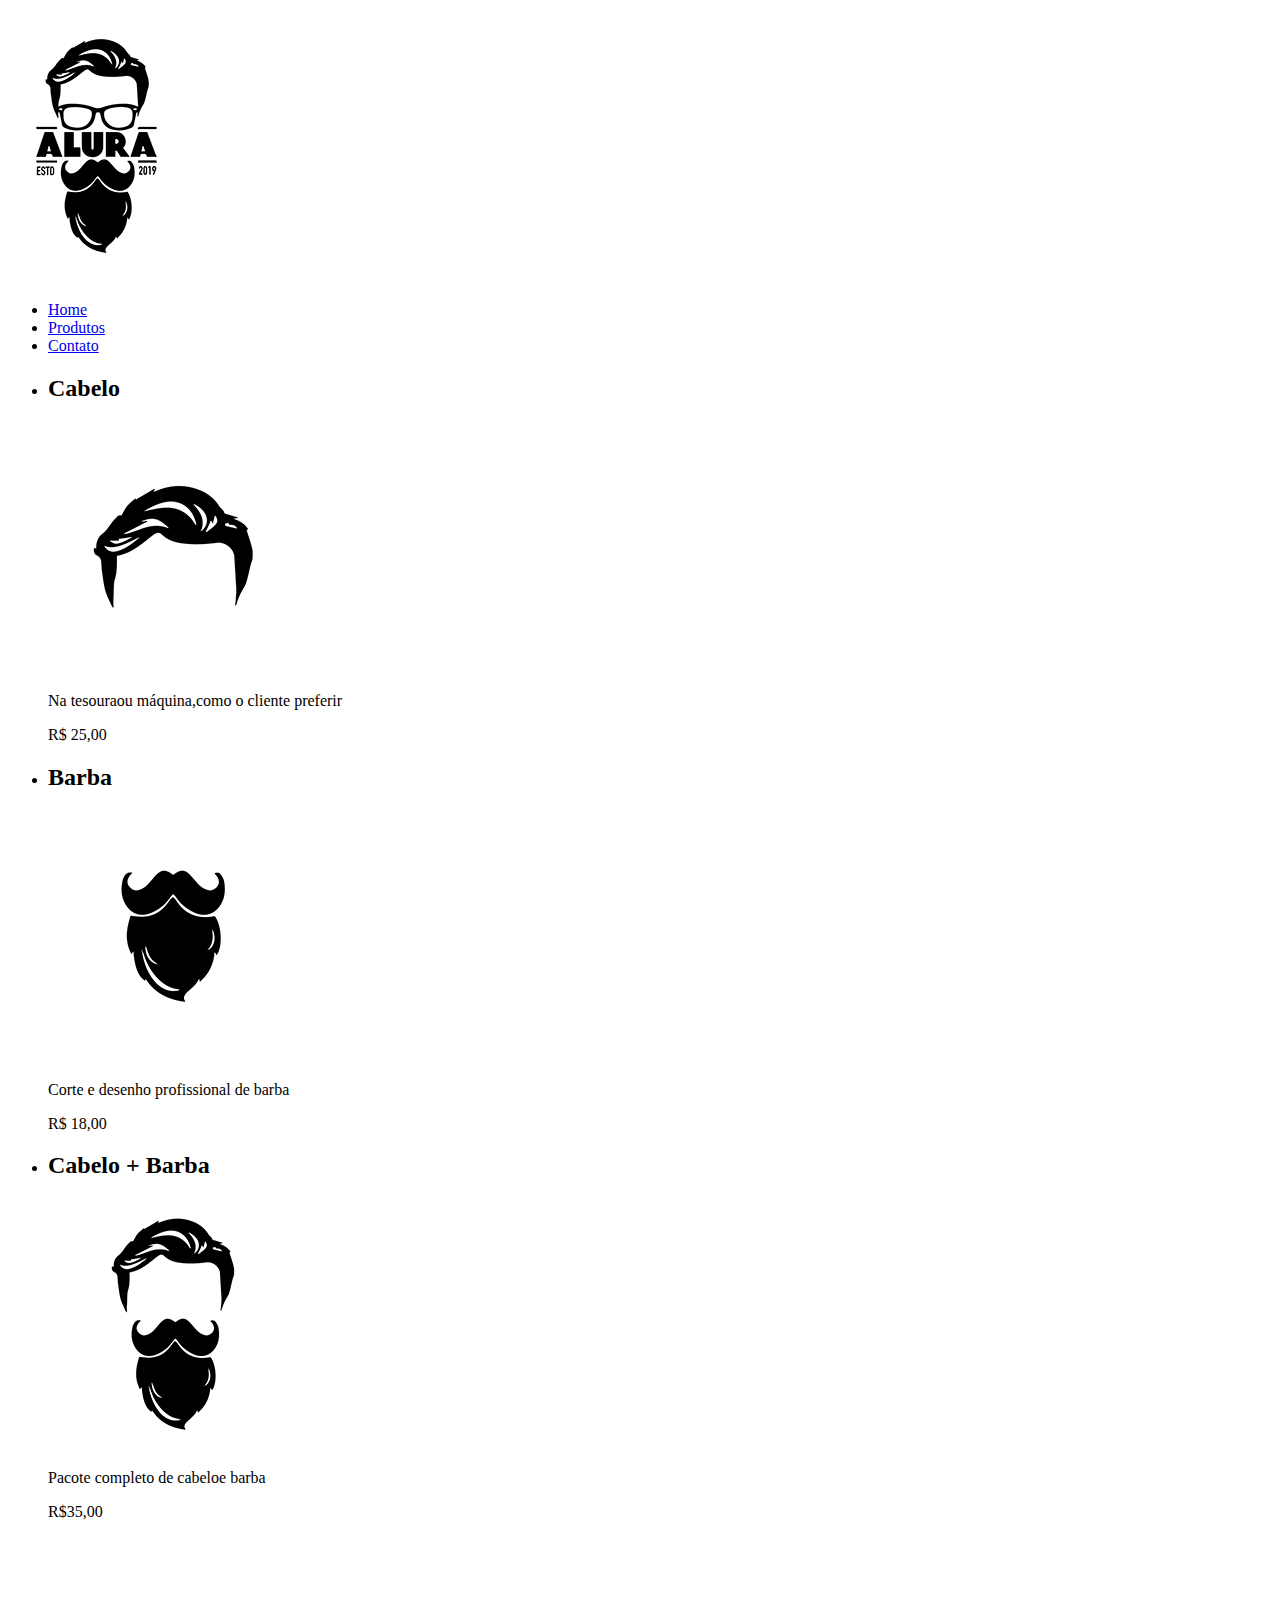
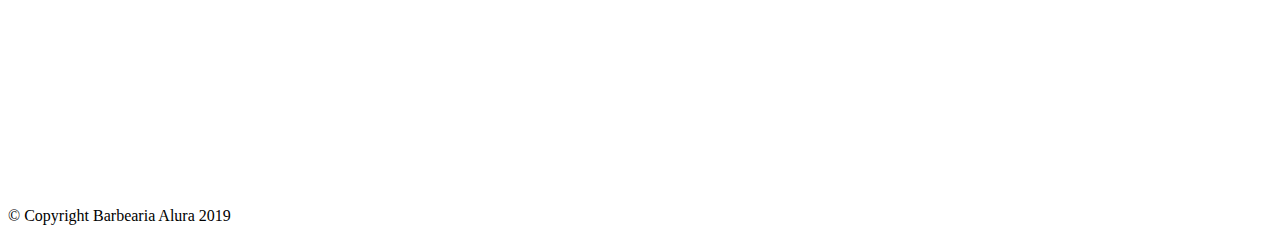
==== index.html @ 2c60d9ad "Add files via upload" ====
<!DOCTYPE html>
<html>
    <head>
    <meta charset="utf-8">
    <title>Produtos - Barbearia alura</title>
   
    <link rel="stylesheet" href="reset.css">
    <link rel="stylesheet" href="produtos.css">
    </head>
    <body> 
      <header>
        <div class="caixa">
          <h1><img src="logo.png"></h1>

           <nav>
             <ul>
                <li><a href="index.html">Home</a></li>
                <li><a href="produtos.html">Produtos</a></li>
                <li><a href="contato.html">Contato</a></li>
              </ul>
            </nav>
          </div>
      </header>
   
   <main>
      <ul class="produtos">
        <li>
            <h2>Cabelo</h2>
            <img src="cabelo.jpg">
            <p class="produto-descricao">Na tesouraou máquina,como o cliente preferir</p>
            <p class="produto-preco">R$ 25,00</p>
        </li>
        <li>
            <h2>Barba</h2>
            <img src="barba.jpg">
            <p class="produto-descricao">Corte e desenho profissional de barba</p>
            <p class="produto-preco">R$ 18,00</p>
        </li>
        <li>
            <h2>Cabelo + Barba</h2>
            <img src="cabelo+barba.jpg">
            <p class="produto-descricao">Pacote completo de cabeloe barba</p>
            <p class="produto-preco">R$35,00</p>
        </li>
    </ul>
    </main>

    <footer>
      <img src="logo-branco.png">
      <p class="copyright">&copy; Copyright Barbearia Alura 2019</p>
    </footer>
   </body>
</html>
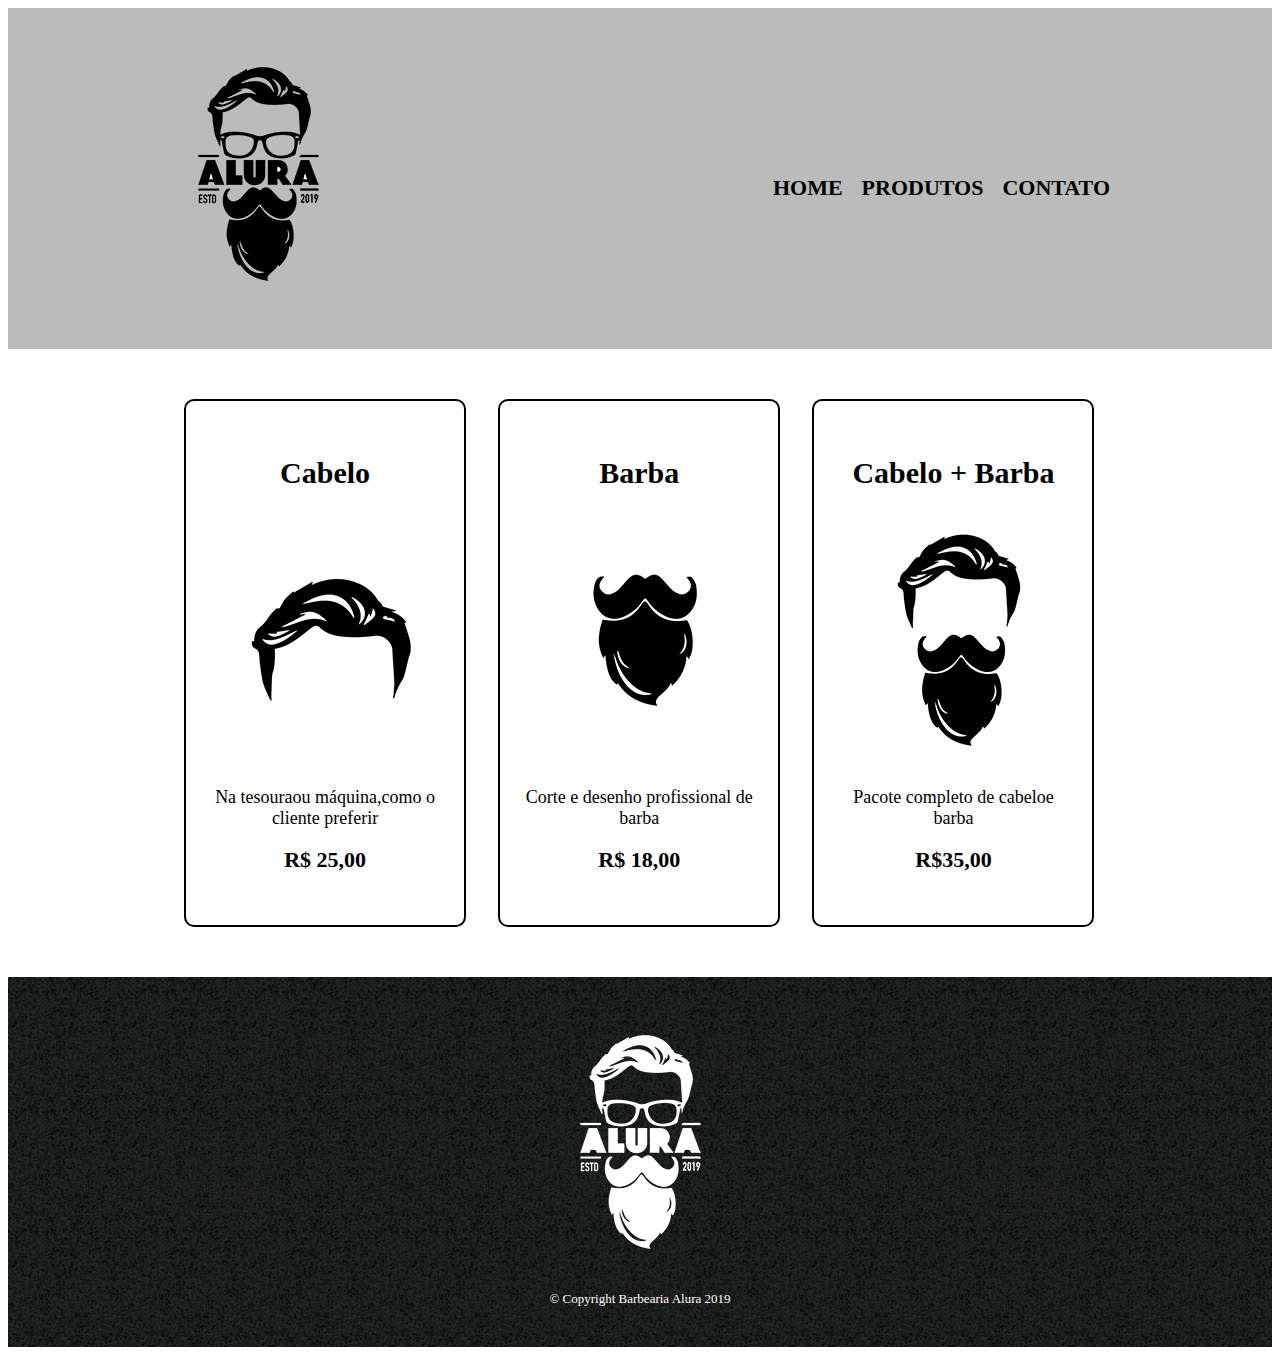
==== commit d34cf4d9: "Update index.html" ====
--- a/index.html
+++ b/index.html
@@ -5,7 +5,7 @@
     <title>Produtos - Barbearia alura</title>
    
     <link rel="stylesheet" href="reset.css">
-    <link rel="stylesheet" href="produtos.css">
+    <link rel="stylesheet" href="style.css">
     </head>
     <body> 
       <header>
--- a/style.css
+++ b/style.css
@@ -0,0 +1,91 @@
+header {
+    background: #BBBBBB;
+    padding: 20px 0;
+}
+
+.caixa{
+    position: relative;
+    width: 940px;
+    margin: 0 auto;
+}
+
+nav {
+   position: absolute;
+   top: 110px;
+   right: 0;
+}
+
+nav li {
+    display: inline;
+    margin: 0 0 0 15px;
+}
+
+nav a {
+    text-transform: uppercase;
+    color:#000000;
+    font-weight: bold;
+    font-size: 22px;
+    text-decoration: none;
+}
+
+nav a:hover {
+   color: #C78C19;
+   text-decoration: underline;
+}
+
+.produtos {
+    width: 940px;
+    margin: 0 auto;
+    padding: 50px 0;
+}
+
+.produtos li{
+    display: inline-block;
+    text-align: center;
+    width: 30%;
+    vertical-align: top;
+    margin: 0 1.5%;
+    padding: 30px 20px;
+    box-sizing: border-box;
+    border: 2px solid #000000;
+    border-radius: 10px;
+}
+
+.produtos li:hover{
+   border-color: #C78C19;
+}
+
+.produtos li:active {
+    border-color: #088C19;
+}
+
+.produtos li:hover h2 {
+    font-size: 34px;
+}
+
+.produtos h2 {
+   font-size: 30px;
+   font-weight: bold;
+}
+
+.produto-descricao {
+    font-size: 18px;
+}
+
+.produto-preco {
+   font-size: 22px;
+   font-weight: bold;
+   margin-top: 10px;
+}
+
+footer {
+    text-align: center;
+    background: url("bg.jpg");
+    padding: 40px 0;
+}
+
+.copyright {
+    color: #FFFFFF;
+    font-size: 13px;
+    margin: 20px 0 0;
+}
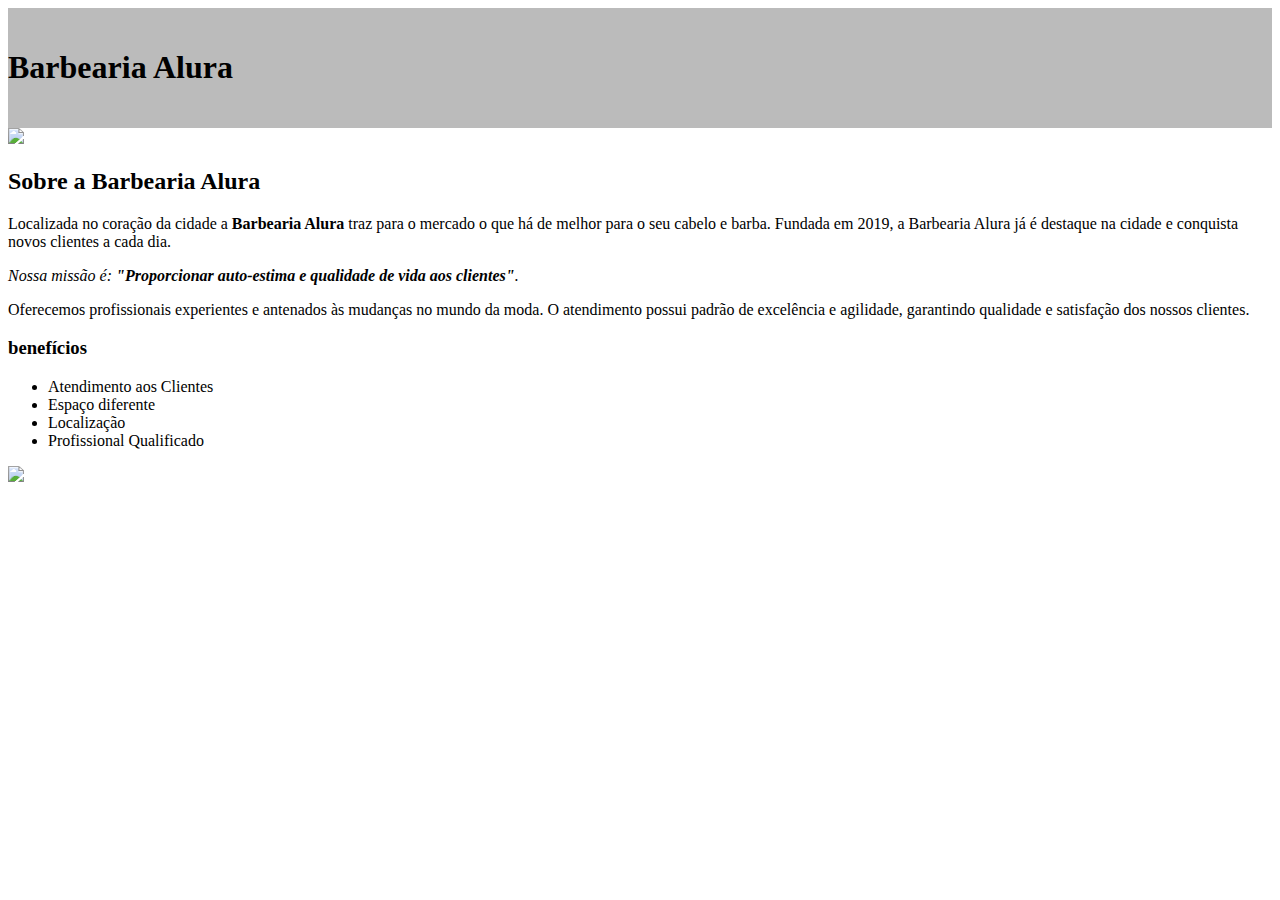
==== commit 1f953b90: "Add files via upload" ====
--- a/index.html
+++ b/index.html
@@ -1,53 +1,38 @@
 <!DOCTYPE html>
-<html>
+<html lang="pt-br">
     <head>
-    <meta charset="utf-8">
-    <title>Produtos - Barbearia alura</title>
-   
-    <link rel="stylesheet" href="reset.css">
-    <link rel="stylesheet" href="style.css">
-    </head>
-    <body> 
-      <header>
-        <div class="caixa">
-          <h1><img src="logo.png"></h1>
+        <meta charset="UTF-8">
+        <title>Barbearia Alura </title>
+        <link rel="stylesheet" href= "style.css">
+    </head>   
+    
+    <body>
+        <header>
+            <h1 class="titulo-principal">Barbearia Alura</h1>
 
-           <nav>
-             <ul>
-                <li><a href="index.html">Home</a></li>
-                <li><a href="produtos.html">Produtos</a></li>
-                <li><a href="contato.html">Contato</a></li>
-              </ul>
-            </nav>
-          </div>
-      </header>
-   
-   <main>
-      <ul class="produtos">
-        <li>
-            <h2>Cabelo</h2>
-            <img src="cabelo.jpg">
-            <p class="produto-descricao">Na tesouraou máquina,como o cliente preferir</p>
-            <p class="produto-preco">R$ 25,00</p>
-        </li>
-        <li>
-            <h2>Barba</h2>
-            <img src="barba.jpg">
-            <p class="produto-descricao">Corte e desenho profissional de barba</p>
-            <p class="produto-preco">R$ 18,00</p>
-        </li>
-        <li>
-            <h2>Cabelo + Barba</h2>
-            <img src="cabelo+barba.jpg">
-            <p class="produto-descricao">Pacote completo de cabeloe barba</p>
-            <p class="produto-preco">R$35,00</p>
-        </li>
-    </ul>
-    </main>
+        </header>
+        <img id="banner" src= "banner.jpg">
+        <div class= "principal">
+        <h2 class="titulo-centralizado">Sobre a Barbearia Alura</h2>
 
-    <footer>
-      <img src="logo-branco.png">
-      <p class="copyright">&copy; Copyright Barbearia Alura 2019</p>
-    </footer>
-   </body>
-</html>
+        <p>Localizada no coração da cidade a <strong>Barbearia Alura</strong> traz para o mercado o que há de melhor para o seu cabelo e barba. Fundada em 2019, a Barbearia Alura já é destaque na cidade e conquista novos clientes a cada dia.</p>
+
+        <p id= "missao"><em>Nossa missão é: <strong>"Proporcionar auto-estima e qualidade de vida aos clientes"</strong>.</em></p>
+ 
+        <p>Oferecemos profissionais experientes e antenados às mudanças no mundo da moda. O atendimento possui padrão de excelência e agilidade, garantindo qualidade e satisfação dos nossos clientes.</p>
+        </div>
+
+        <div class= "Beneficios">
+        <h3 class="titulo-centralizado">benefícios</h3>
+
+        <ul>
+            <li class="itens">Atendimento aos Clientes</li>
+            <li class="itens">Espaço diferente</li> 
+            <li class="itens">Localização</li>
+            <li class="itens">Profissional Qualificado</li> 
+        </ul>
+        
+        <img src="beneficios.jpg" class="imagembeneficios">
+        </div>
+    </body>
+ </html>